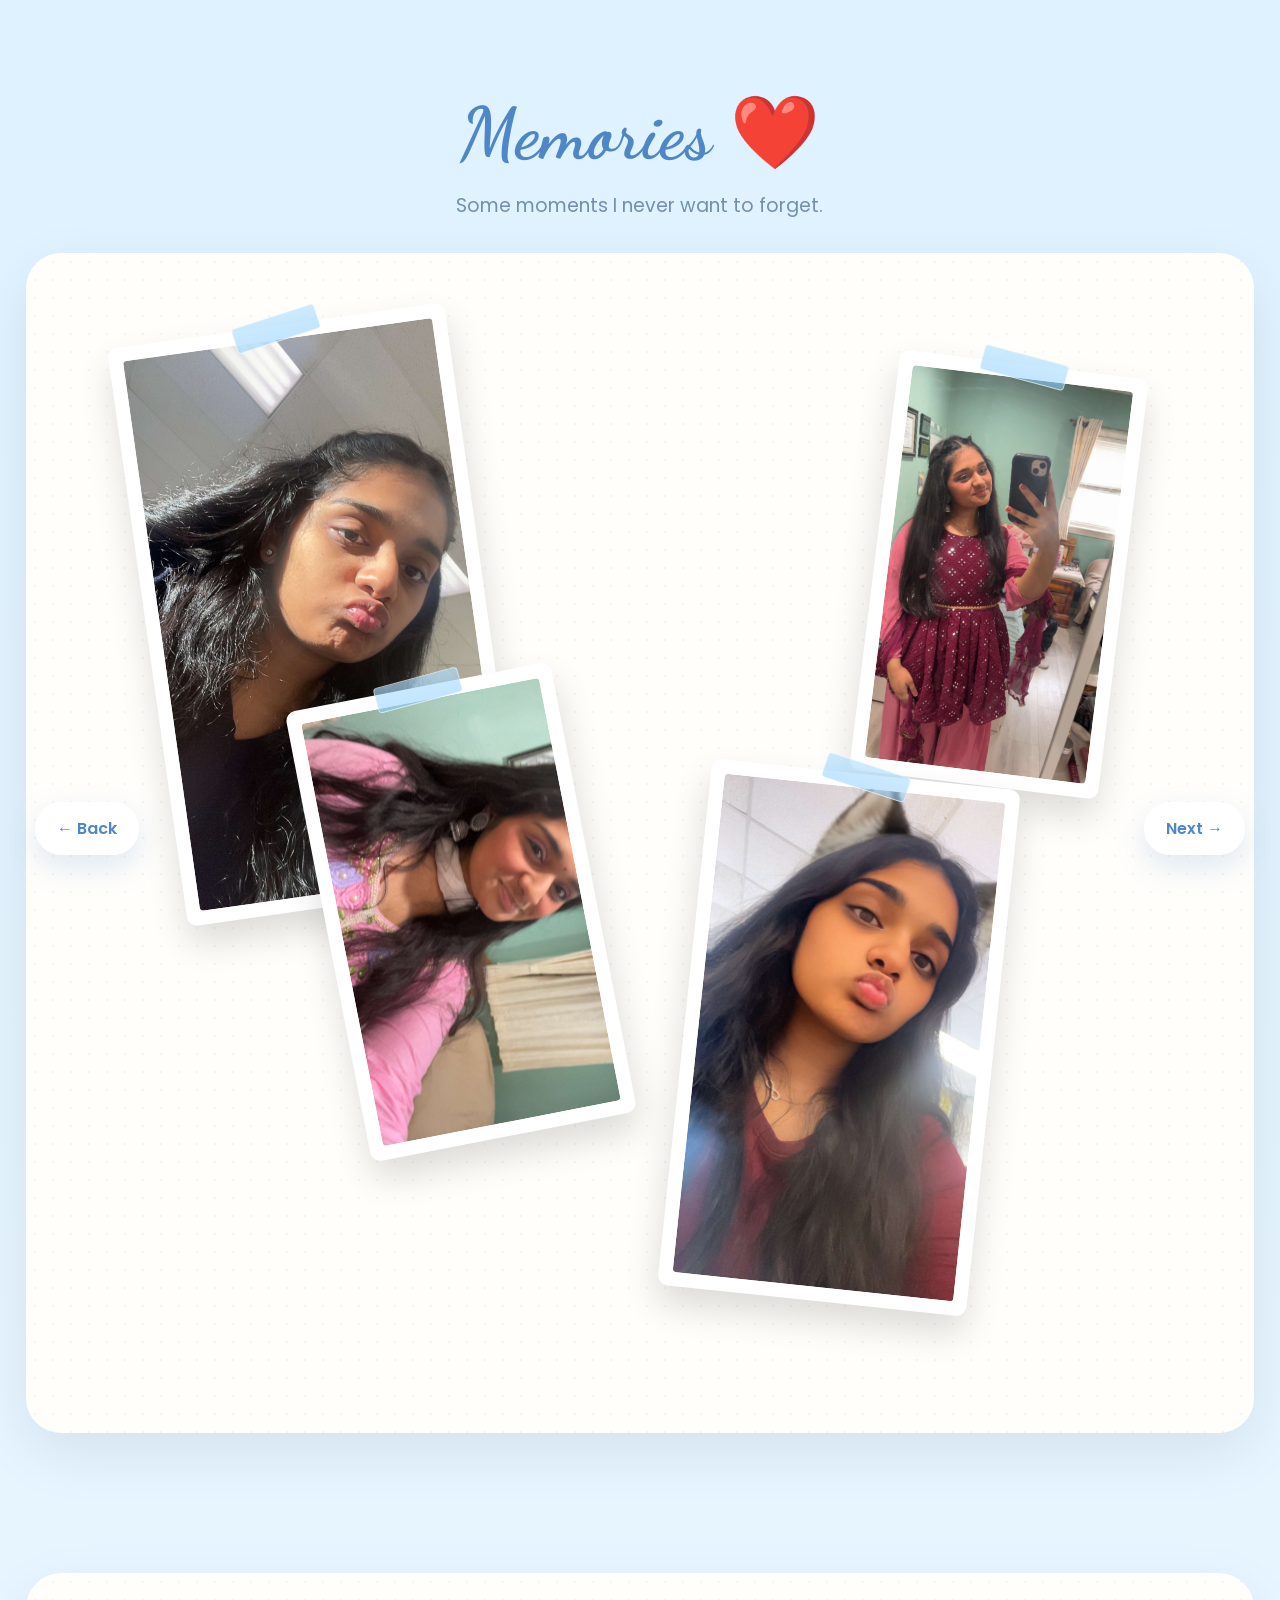
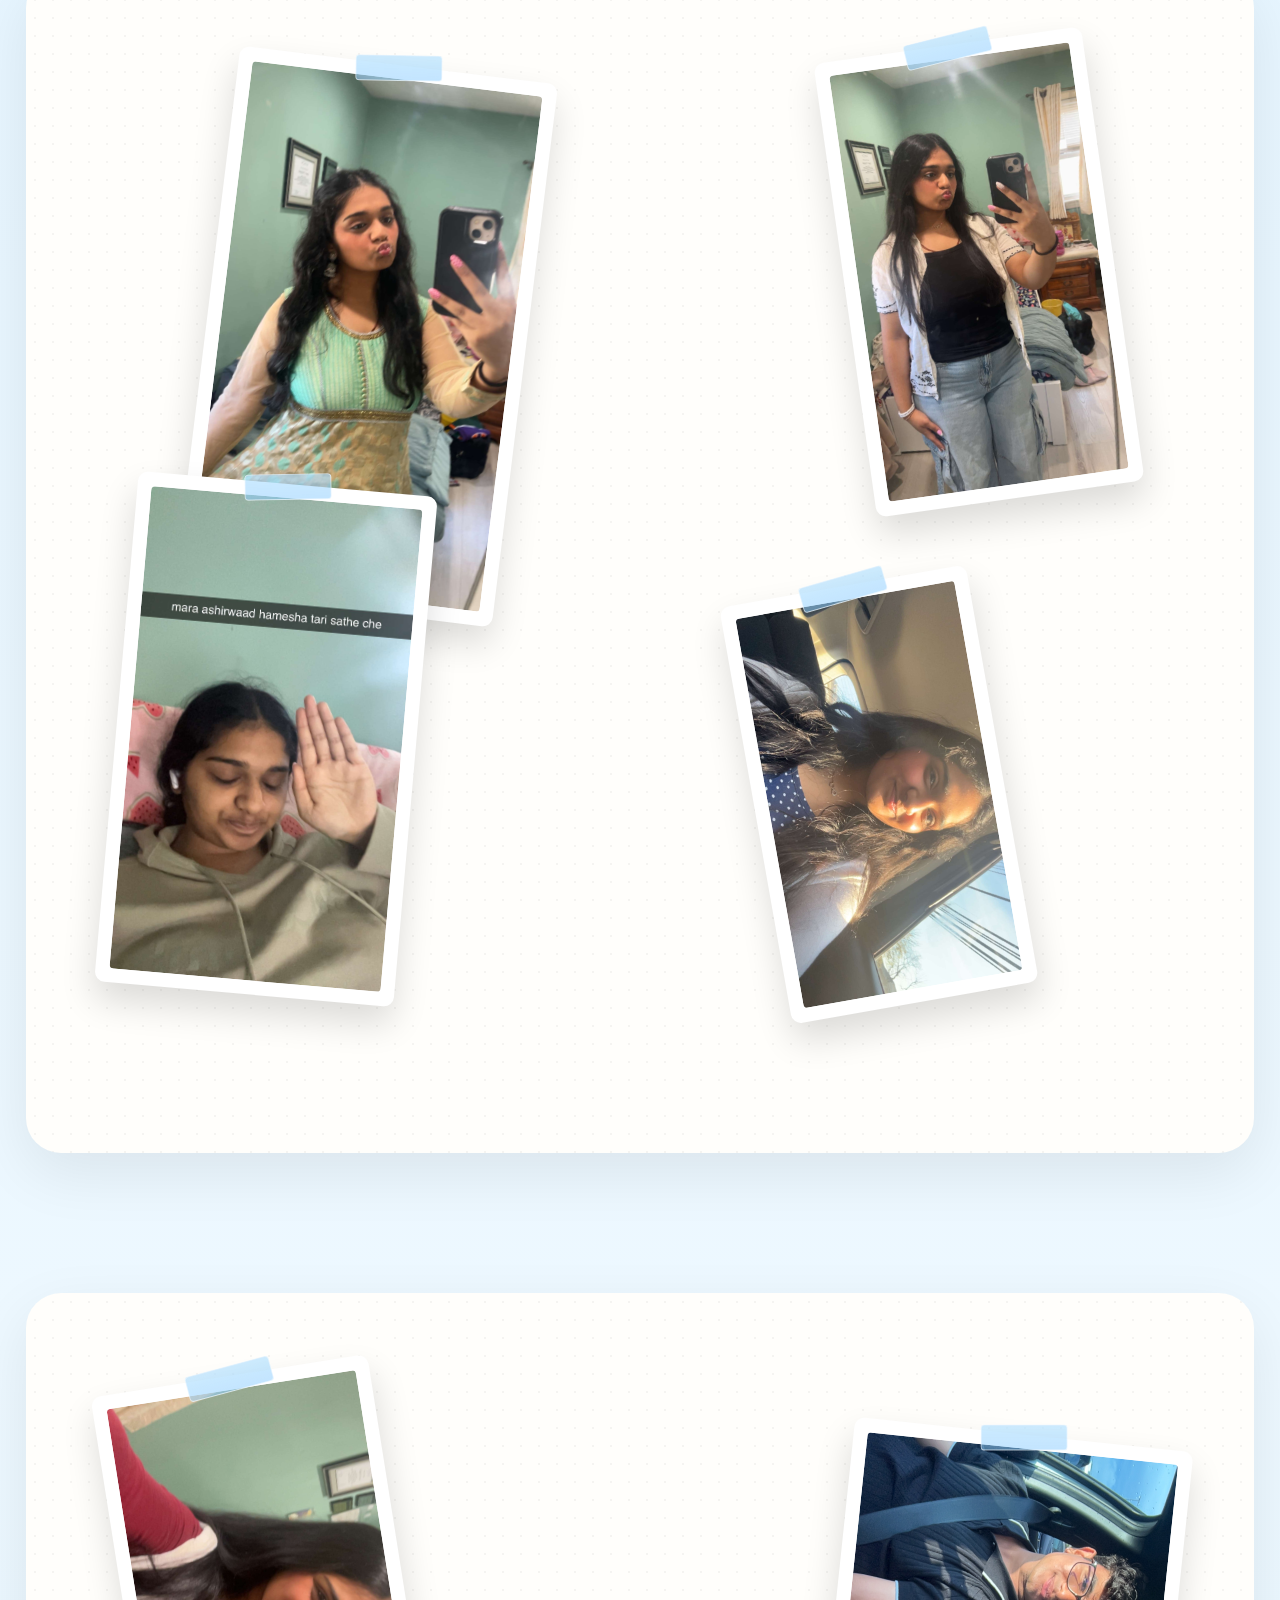
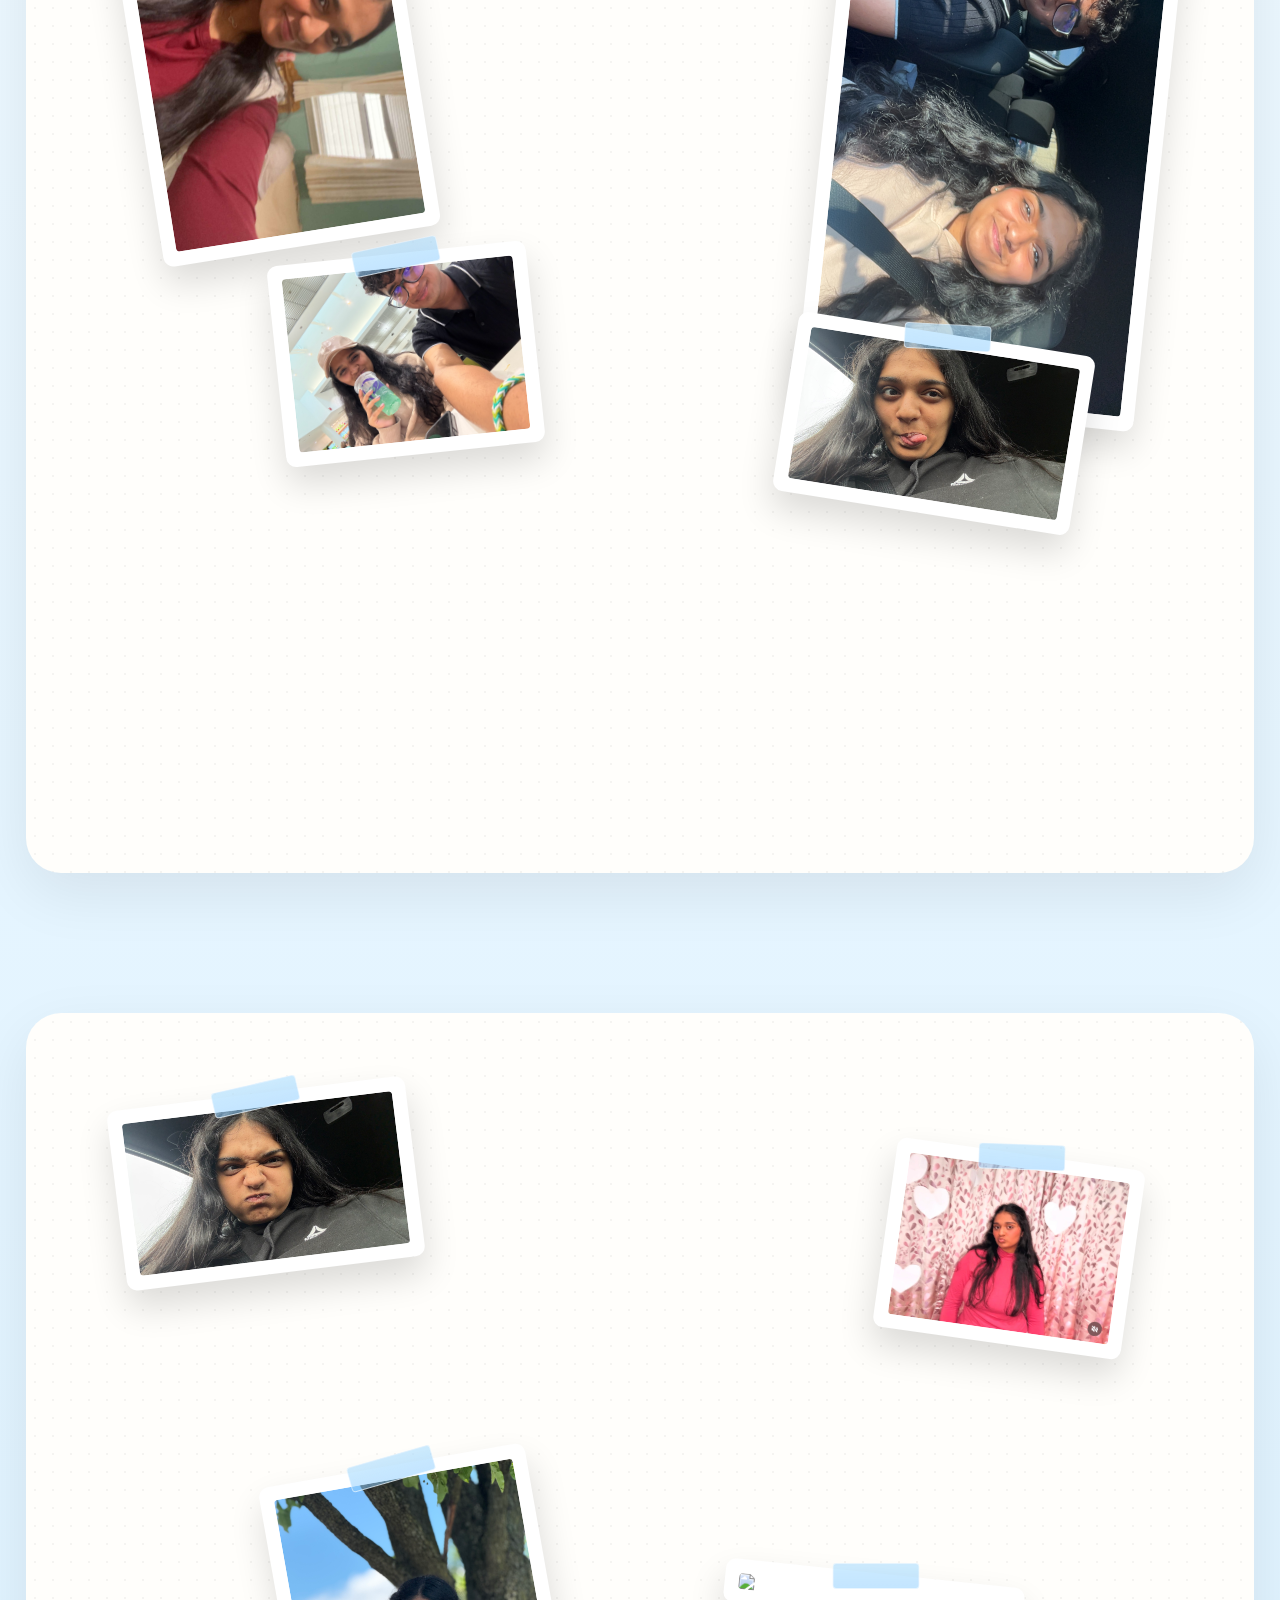
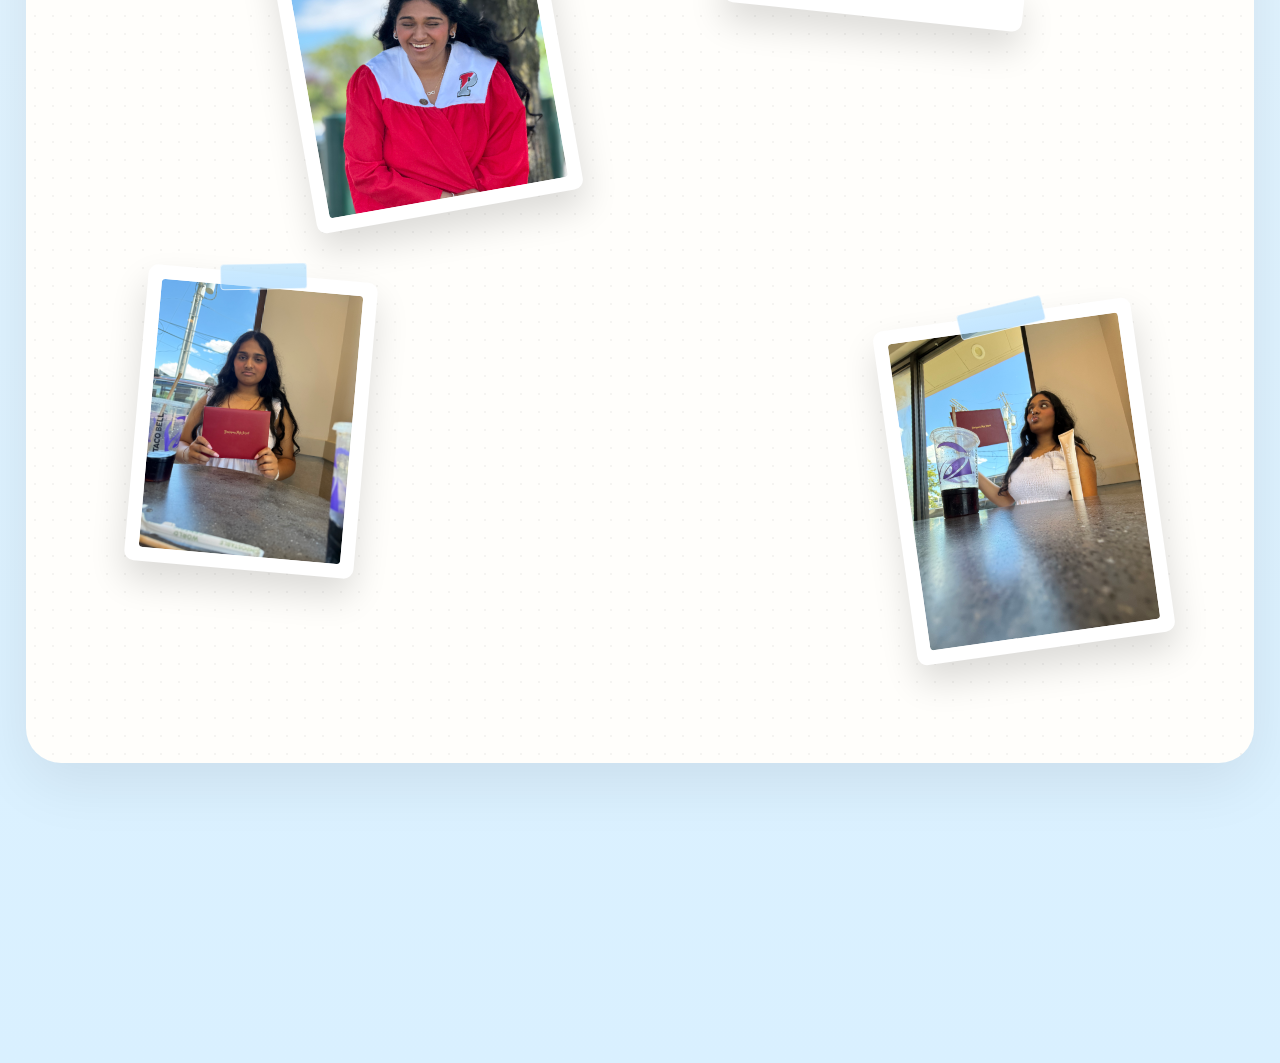
==== moments.html @ f0788a4f "Add files via upload" ====
<!DOCTYPE html>
<html lang="en">

<head>

<meta charset="UTF-8">

<meta name="viewport"
content="width=device-width, initial-scale=1.0">

<title>Our Memories 💙</title>

<link rel="preconnect"
href="https://fonts.googleapis.com">

<link rel="preconnect"
href="https://fonts.gstatic.com"
crossorigin>

<link href="https://fonts.googleapis.com/css2?family=Dancing+Script:wght@700&family=Poppins:wght@300;400;500;600&display=swap"
rel="stylesheet">

<link rel="stylesheet"
href="css/main.css">

<link rel="stylesheet"
href="css/moments.css">

</head>

<body>



<main class="gallery">

<section class="intro">

    <h1>Memories ❤️</h1>

    <p>
        Some moments I never want to forget.
    </p>

</section>

<section class="spread spread1">
    <h2 class="spreadTitle">
        
    </h2>
    <div class="photo p1">
        <img src="images/Image1.jpg">
    </div>

    <div class="photo p2">
        <img src="images/Image2.jpg">
    </div>

    <div class="photo p3">
        <img src="images/Image3.jpg">
    </div>

    <div class="photo p4">
        <img src="images/Image4.jpg">
    </div>

</section>
<section class="spread spread2">

    <div class="photo p5">
        <img src="images/Image5.jpg">
    </div>

    <div class="photo p6">
        <img src="images/Image6.jpg">
    </div>

    <div class="photo p7">
        <img src="images/Image7.jpg">
    </div>

    <div class="photo p8">
        <img src="images/Image8.jpg">
    </div>

</section>
<section class="spread spread3">

    <div class="photo p9">
        <img src="images/Image9.jpg">
    </div>

    <div class="photo p10">
        <img src="images/Image10.jpg">
    </div>

    <div class="photo p11">
        <img src="images/Image11.jpg">
    </div>

    <div class="photo p12">
        <img src="images/Image12.jpg">
    </div>

</section>

<section class="spread spread4">

    <div class="photo p13">
        <img src="images/Image13.jpg">
    </div>

    <div class="photo p14">
        <img src="images/Image14.jpg">
    </div>

    <div class="photo p15">
        <img src="images/Image15.jpg">
    </div>

    <div class="photo p16">
        <img src="images/Image16.jpg">
    </div>

    <div class="photo p17">
        <img src="images/Image17.jpg">
    </div>

    <div class="photo p18">
        <img src="images/Image18.jpg">
    </div>

</section>

</main>
<audio id="bgMusic">

    <source src="music/omaahi.mp3" type="audio/mpeg">

</audio>
<div class="pageButtons">

    <a class="backButton" href="reasons.html">

        ← Back

    </a>

    <a class="nextButton" href="letter.html">
        Next →
    </a>

</div>

<script src="js/moments.js"></script>
<script src="js/music.js"></script>

</body>

</html>
---- css/main.css ----
/* ======================================================
   HAPPY BIRTHDAY APUUU
   MAIN STYLES
====================================================== */

/* ---------- RESET ---------- */

*{
    margin:0;
    padding:0;
    box-sizing:border-box;
}

html{
    scroll-behavior:smooth;
}

body{

    font-family:'Poppins',sans-serif;

    background:linear-gradient(
        135deg,
        #d8efff 0%,
        #c6e8ff 30%,
        #b3deff 65%,
        #9fd5ff 100%
    );

    position:relative;

    transition:opacity .7s ease;

}

/* ---------- HERO ---------- */

.hero{

    position:relative;

    z-index:100;

    width:min(900px,90%);

    min-height:100vh;

    display:flex;

    flex-direction:column;

    justify-content:center;

    align-items:center;

    text-align:center;

    margin:auto;

}

.topText{

    font-size:24px;

    color:#6d9ec7;

    letter-spacing:5px;

    text-transform:uppercase;

    margin-bottom:20px;
}

#title{

    font-family:'Dancing Script',cursive;

    font-size:110px;

    color:#4f86c6;

    margin-bottom:25px;

    text-shadow:

        0 10px 30px rgba(79,134,198,.15);
}

.subtitle{

    font-size:24px;

    color:#6488ad;

    line-height:1.8;

    margin-bottom:60px;
}

/* ---------- BUTTON ---------- */

#beginButton{

    border:none;

    padding:18px 48px;

    border-radius:60px;

    background:white;

    color:#4f86c6;

    font-size:20px;

    cursor:pointer;

    transition:.35s;

    box-shadow:

        0 15px 35px rgba(0,0,0,.08);
    opacity:1;
    transform:translateY(0);
}

#beginButton:hover{

    transform:

        translateY(-5px)
        scale(1.04);

    box-shadow:

        0 25px 45px rgba(79,134,198,.22);
}

/* ---------- BACKGROUND ---------- */

.background{

    position:absolute;

    inset:0;

    overflow:hidden;
}

/* ---------- BLOBS ---------- */

.blob{

    position:absolute;

    border-radius:50%;

    filter:blur(110px);

    opacity:.45;

    animation:blobFloat 18s ease-in-out infinite alternate;
}

.blob1{

    width:520px;
    height:520px;

    background:#ffffff;

    left:-120px;
    top:-120px;
}

.blob2{

    width:420px;
    height:420px;

    background:#9dd9ff;

    right:-100px;
    top:120px;

    animation-delay:3s;
}

.blob3{

    width:500px;
    height:500px;

    background:#d8f2ff;

    left:35%;
    bottom:-220px;

    animation-delay:6s;
}

/* ---------- MOUSE GLOW ---------- */

#mouseGlow{

    position:fixed;

    width:240px;
    height:240px;

    border-radius:50%;

    background:radial-gradient(
    circle,
    rgba(135,206,250,.55),
    rgba(135,206,250,.18),
    rgba(135,206,250,0)
);

    pointer-events:none;

    z-index:5;

    transform:translate(-50%,-50%);
}
/* =====================================
   SPARKLES
===================================== */

#sparkles{

    position:fixed;

    inset:0;

    overflow:hidden;

    pointer-events:none;

    z-index:50;

}

.sparkle{

    position:absolute;

    width:4px;
    height:4px;

    border-radius:50%;

    background:white;

    opacity:.9;

    box-shadow:

        0 0 8px white,
        0 0 16px white,
        0 0 28px #9fd5ff;

    animation:sparkleFloat linear infinite;

    pointer-events:none;

}
/* ==========================================
   FLOATING DAISIES
========================================== */

#flowers{

    position:fixed;

    inset:0;

    overflow:visible;

    pointer-events:none;

    z-index:20;

}

/* =====================================
   FLOWER ENGINE
===================================== */

.flower{

    position:absolute;

    width:80px;
    height:80px;

    pointer-events:none;

    will-change:transform;

    animation:testSpin 3s linear infinite;

}

.flower svg{

    width:100%;
    height:100%;

    display:block;

}
/* ==================================================
   NAVIGATION
================================================== */

.nav{

    position:fixed;

    top:18px;

    left:50%;

    transform:translateX(-50%);

    display:flex;

    gap:14px;

    padding:12px 18px;

    background:rgba(255,255,255,.68);

    backdrop-filter:blur(16px);

    border:1px solid rgba(255,255,255,.7);

    border-radius:60px;

    box-shadow:

        0 10px 30px rgba(79,134,198,.12);

    z-index:1000;

}

.nav a{

    text-decoration:none;

    color:#5d86b7;

    font-size:16px;

    font-weight:500;

    padding:10px 18px;

    border-radius:30px;

    transition:.3s;

}

.nav a:hover{

    background:#dff2ff;

    color:#3f73ae;

}
/* ==================================================
   PAGE BUTTONS
================================================== */

.pageButtons{

    position:fixed;

    bottom:45px;

    left:0;

    width:100%;

    display:flex;

    justify-content:space-between;

    padding:0 35px;

    pointer-events:none;

    z-index:9999;

}

.pageButtons a{

    pointer-events:auto;

    text-decoration:none;

    font-family:'Poppins',sans-serif;

    font-size:16px;

    font-weight:600;

    color:#4f86c6;

    background:rgba(255,255,255,.92);

    padding:14px 22px;

    border-radius:50px;

    box-shadow:
        0 12px 30px rgba(79,134,198,.18);

    transition:.3s;

}

.pageButtons a:hover{

    transform:translateY(-5px);

    background:white;

}
---- css/moments.css ----
/* ==================================================
   MOMENTS PAGE
================================================== */

body{

    font-family:'Poppins',sans-serif;

    background:linear-gradient(
        180deg,
        #dff2ff,
        #edf8ff,
        #d9f0ff
    );

    overflow-x:hidden;
    overflow-y:auto;

    min-height:100vh;

}

/* ==================================================
   INTRO
================================================== */
.intro{

    text-align:center;

    margin-top:90px;

    margin-bottom:30px;

}

.intro h1{

    font-family:'Dancing Script',cursive;

    font-size:72px;

    color:#4f86c6;

    margin-bottom:12px;

}

.intro p{

    width:min(650px,90%);

    margin:auto;

    font-size:19px;

    line-height:1.8;

    color:#7290ae;

}
/* =====================================
   GALLERY
===================================== */

.gallery{

    width:min(1700px,96%);

    margin:auto;

    padding-bottom:160px;

}

/* ---------------- SPREAD ---------------- */

.spread{

    position:relative;

    min-height:1180px;

    background:#fffefb;

    border-radius:35px;

    padding:80px;

    margin-bottom:140px;

    overflow:hidden;

    box-shadow:

        0 20px 60px rgba(0,0,0,.08);

}

/* paper texture */

.spread::before{

    content:"";

    position:absolute;

    inset:0;

    opacity:.04;

    background:

    radial-gradient(circle,#000 1px,transparent 1px);

    background-size:18px 18px;

}

/* ---------------- PHOTO ---------------- */

.photo{

    position:absolute;

    background:white;

    padding:14px;

    border-radius:10px;

    box-shadow:

        0 18px 35px rgba(0,0,0,.14);

    transition:

        transform .35s,

        box-shadow .35s;

    cursor:pointer;

}

.photo:hover{

    transform:
        translateY(-10px)
        scale(1.05)
        rotate(var(--hoverRotate));

    z-index:50;

    box-shadow:
        0 22px 45px rgba(0,0,0,.20);

}
.p1{

    --hoverRotate:-3deg;

}

.p2{

    --hoverRotate:3deg;

}

.p3{

    --hoverRotate:-5deg;

}

.p4{

    --hoverRotate:2deg;

}

.photo img{

    display:block;

    width:100%;

    border-radius:4px;

}
/* ==================================================
   SPREAD 1
================================================== */

.p1{

    width:340px;

    top:70px;
    left:120px;

    transform:rotate(-8deg);

}

.p2{

    width:250px;

    top:110px;
    right:130px;

    transform:rotate(7deg);

}

.p3{

    width:270px;

    top:430px;
    left:300px;

    transform:rotate(-11deg);

}

.p4{

    width:310px;

    top:520px;
    right:260px;

    transform:rotate(6deg);

}
/* ==================================================
   TAPE
================================================== */

.photo::before{

    content:"";

    position:absolute;

    width:85px;

    height:24px;

    top:-10px;

    left:50%;

    transform:translateX(-50%) rotate(-6deg);

    background:

        linear-gradient(

            rgba(180,225,255,.7),

            rgba(140,205,255,.55)

        );

    border:

        1px solid rgba(255,255,255,.55);

    border-radius:4px;

    opacity:.95;

}
.p1::before{

    transform:
        translateX(-50%)
        rotate(-10deg);

}

.p2::before{

    transform:
        translateX(-50%)
        rotate(8deg);

}

.p3::before{

    transform:
        translateX(-50%)
        rotate(-4deg);

}

.p4::before{

    transform:
        translateX(-50%)
        rotate(12deg);

}

/* ==================================================
   SPREAD TITLE
================================================== */

.spreadTitle{

    position:absolute;

    top:35px;

    left:50%;

    transform:translateX(-50%);

    font-family:'Dancing Script',cursive;

    font-size:42px;

    color:#6b8fb9;

    opacity:.8;

}

/* ==================================================
   SPREAD 2
================================================== */

.p5{

    width:320px;

    top:90px;
    left:180px;

    transform:rotate(7deg);

}

.p6{

    width:270px;

    top:70px;
    right:140px;

    transform:rotate(-8deg);

}

.p7{

    width:300px;

    top:510px;
    left:90px;

    transform:rotate(5deg);

}

.p8{

    width:250px;

    top:610px;
    right:250px;

    transform:rotate(-10deg);

}

/* Hover Rotation */

.p5{ --hoverRotate:3deg; }

.p6{ --hoverRotate:-4deg; }

.p7{ --hoverRotate:2deg; }

.p8{ --hoverRotate:-5deg; }

/* ==================================================
   SPREAD 3
================================================== */

.p9{

    width:280px;

    top:80px;
    left:100px;

    transform:rotate(-9deg);

}

.p10{

    width:340px;

    top:140px;
    right:90px;

    transform:rotate(6deg);

}

.p11{

    width:260px;

    top:560px;
    left:250px;

    transform:rotate(-6deg);

}

.p12{

    width:300px;

    top:640px;
    right:170px;

    transform:rotate(9deg);

}

.p9{ --hoverRotate:-3deg; }

.p10{ --hoverRotate:3deg; }

.p11{ --hoverRotate:-2deg; }

.p12{ --hoverRotate:5deg; }

/* ==================================================
   SPREAD 4
================================================== */

.p13{

    width:300px;

    top:80px;
    left:90px;

    transform:rotate(-7deg);

}

.p14{

    width:250px;

    top:140px;
    right:120px;

    transform:rotate(8deg);

}

.p15{

    width:270px;

    top:450px;
    left:260px;

    transform:rotate(-10deg);

}

.p16{

    width:300px;

    top:560px;
    right:230px;

    transform:rotate(6deg);

}

.p17{

    width:230px;

    top:860px;
    left:110px;

    transform:rotate(5deg);

}

.p18{

    width:260px;

    top:900px;
    right:100px;

    transform:rotate(-8deg);

}

/* Hover */

.p13{ --hoverRotate:-3deg; }

.p14{ --hoverRotate:3deg; }

.p15{ --hoverRotate:-5deg; }

.p16{ --hoverRotate:2deg; }

.p17{ --hoverRotate:4deg; }

.p18{ --hoverRotate:-4deg; }

.spread4{

    min-height:1350px;

}
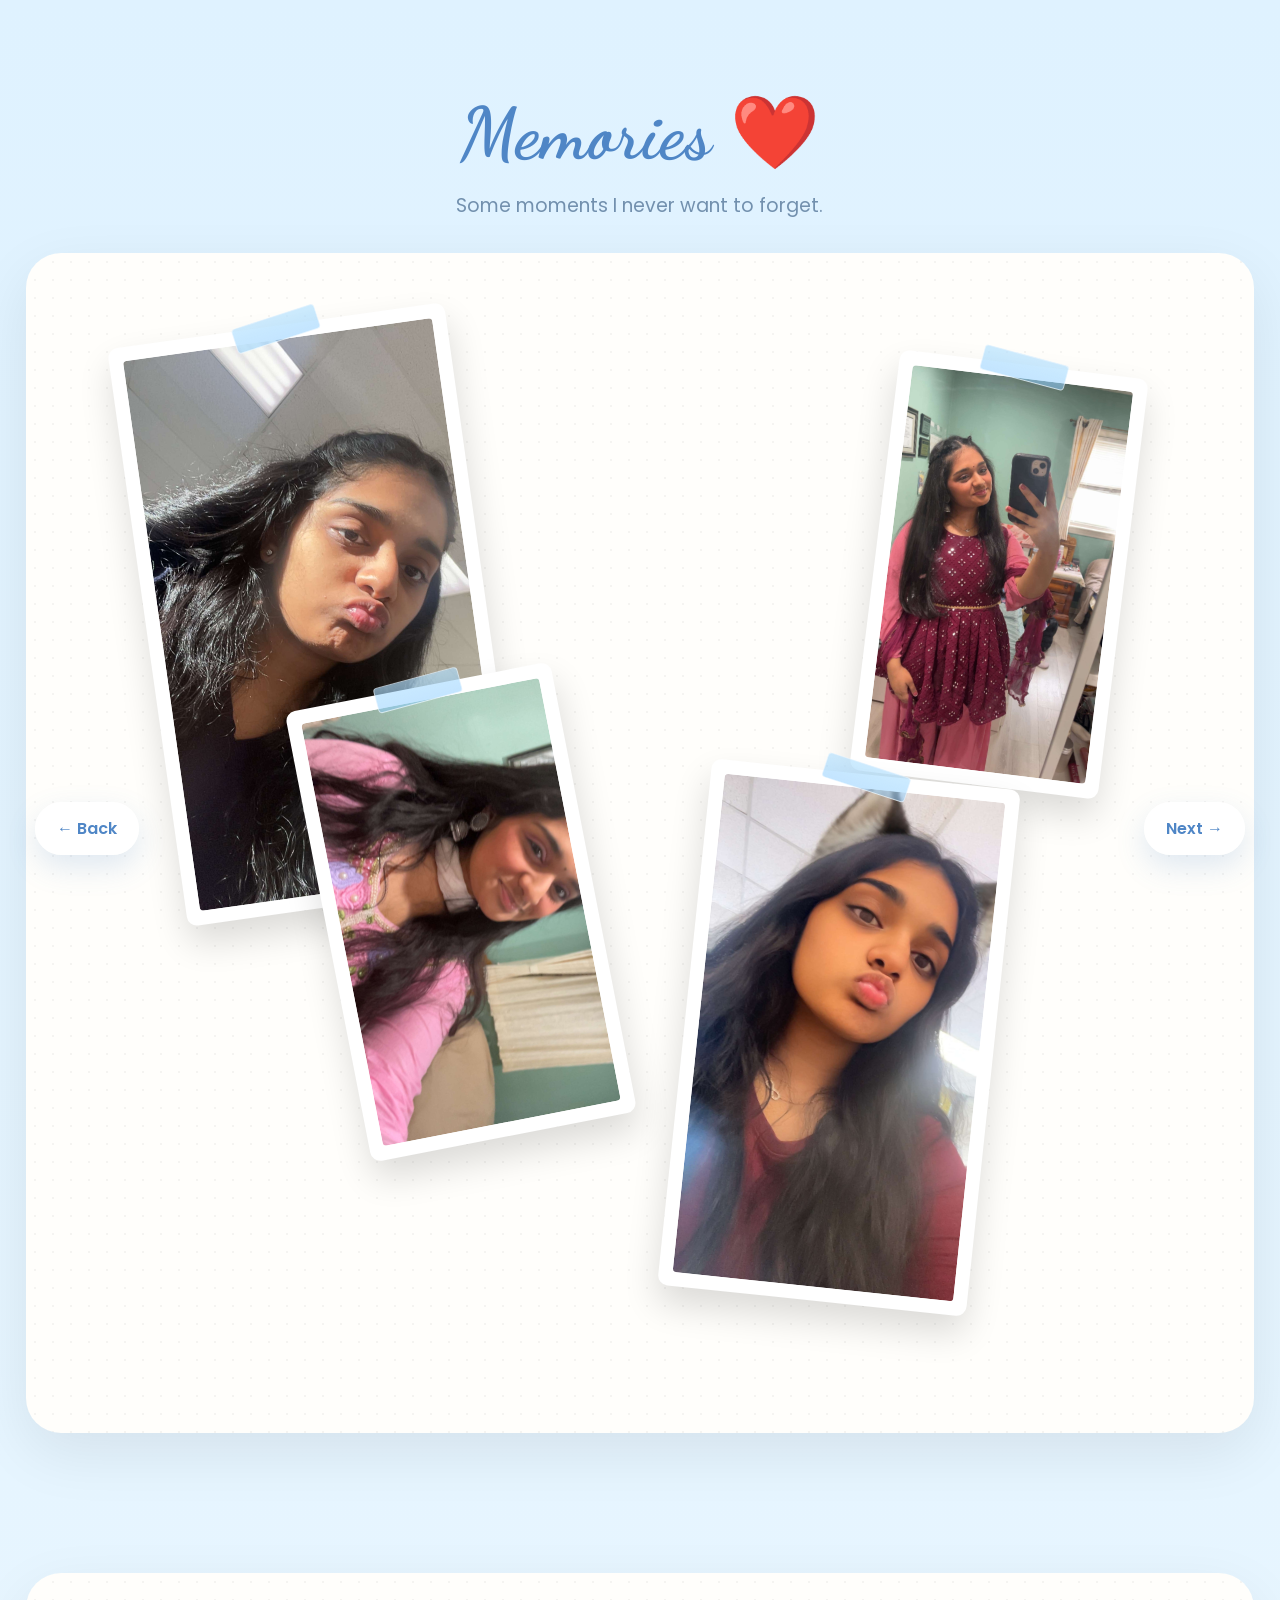
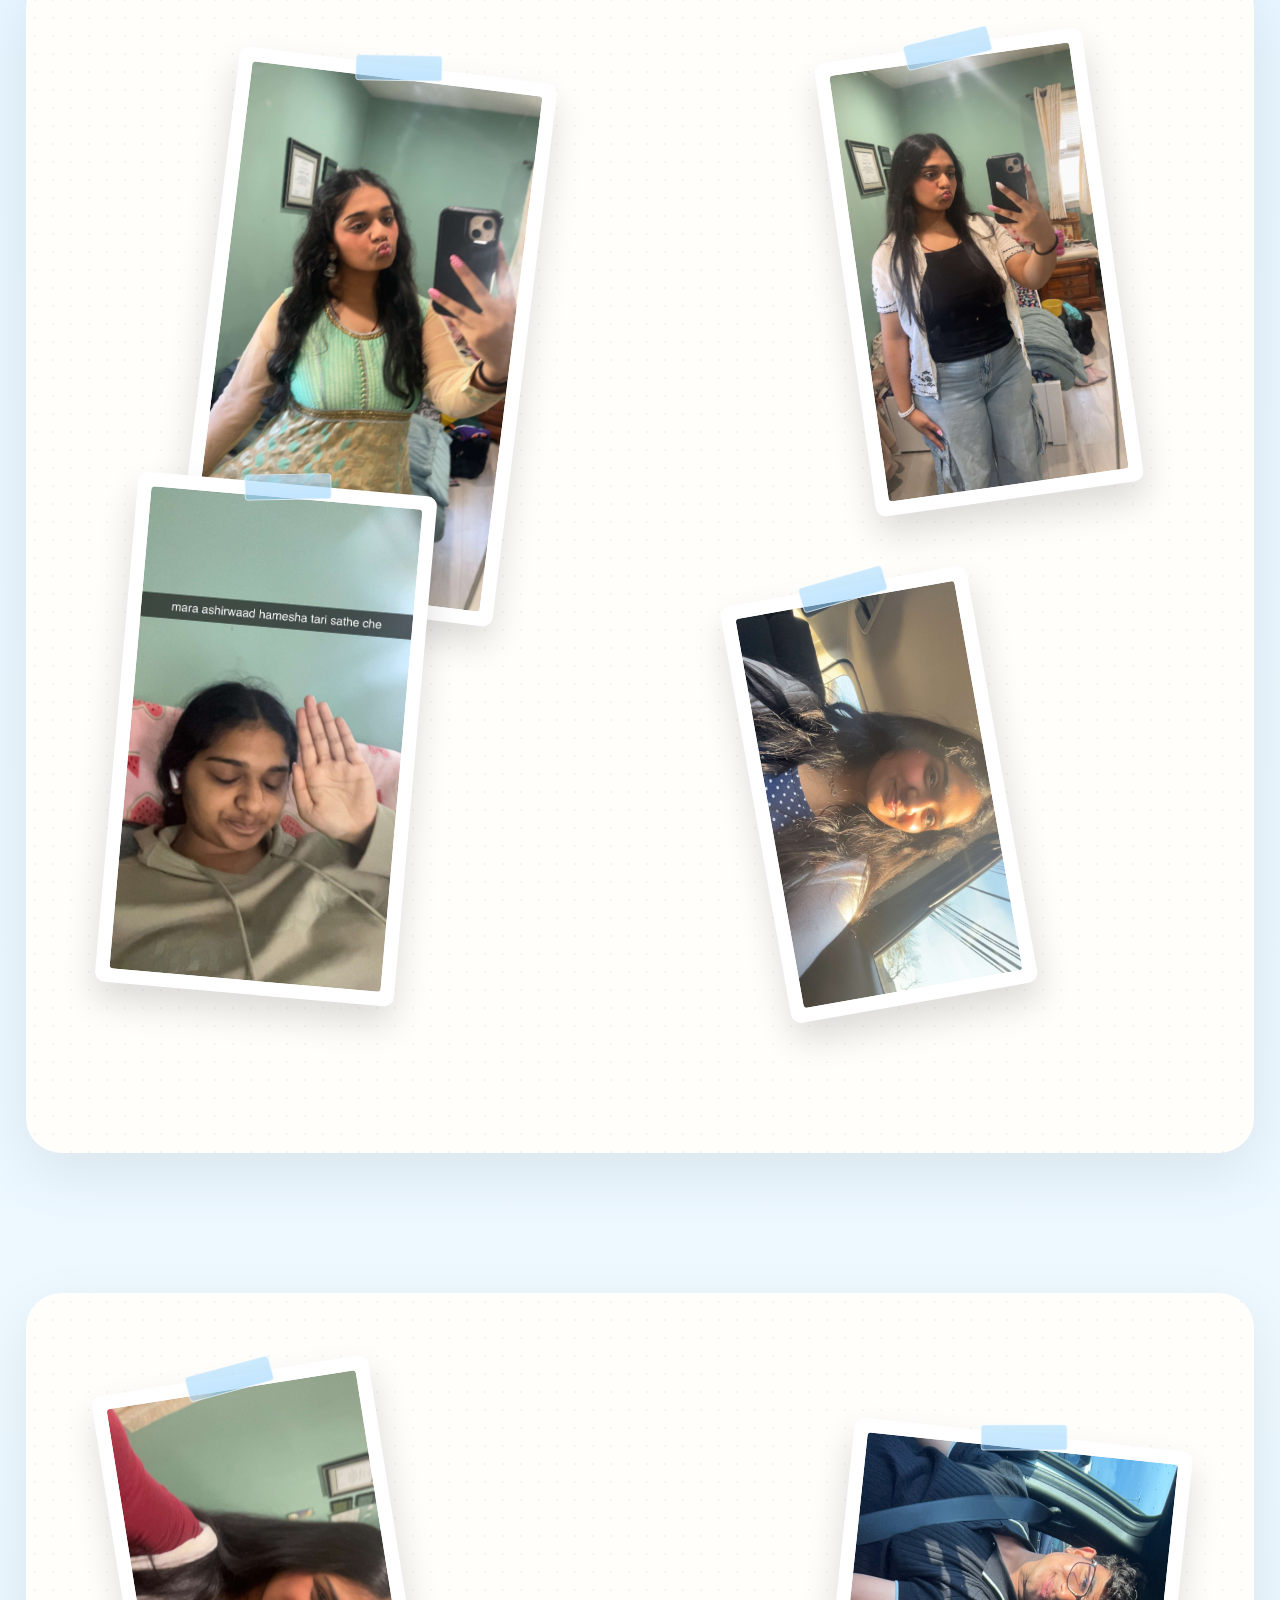
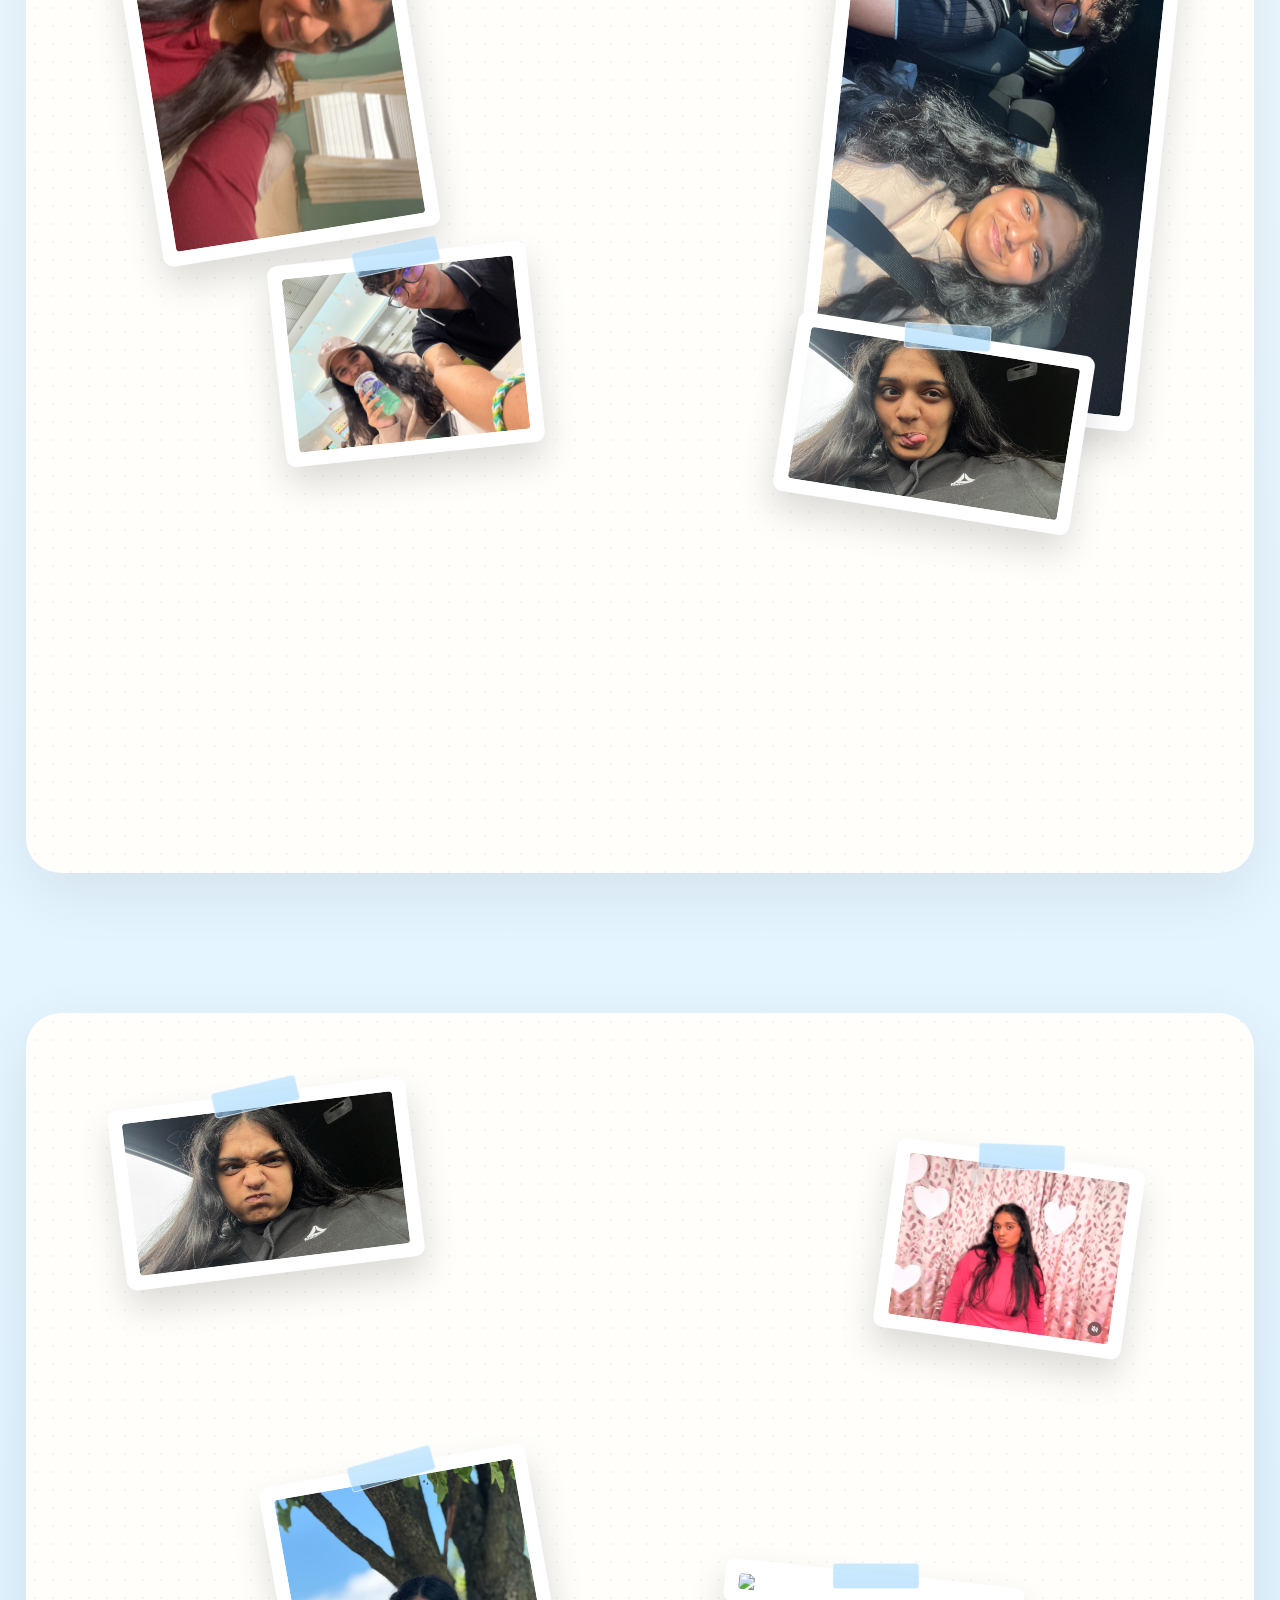
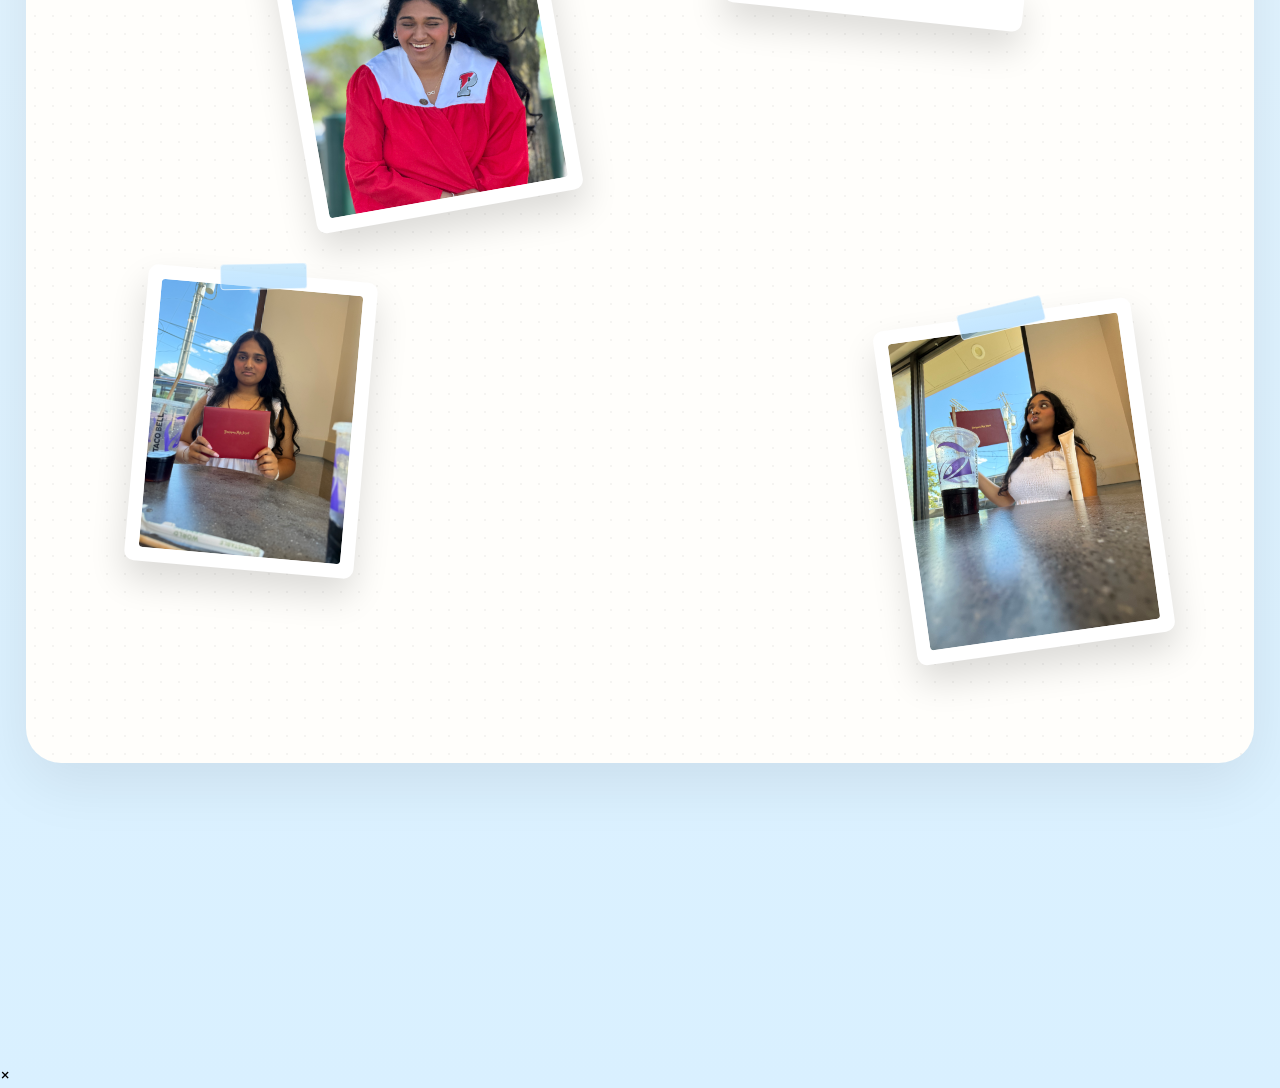
==== commit 66766033: "Add files via upload" ====
--- a/moments.html
+++ b/moments.html
@@ -152,8 +152,17 @@
 
 </div>
 
+<div id="imagePopup">
+
+    <span id="closePopup">&times;</span>
+
+    <img id="popupImage">
+
+</div>
+
 <script src="js/moments.js"></script>
 <script src="js/music.js"></script>
+
 
 </body>
 
